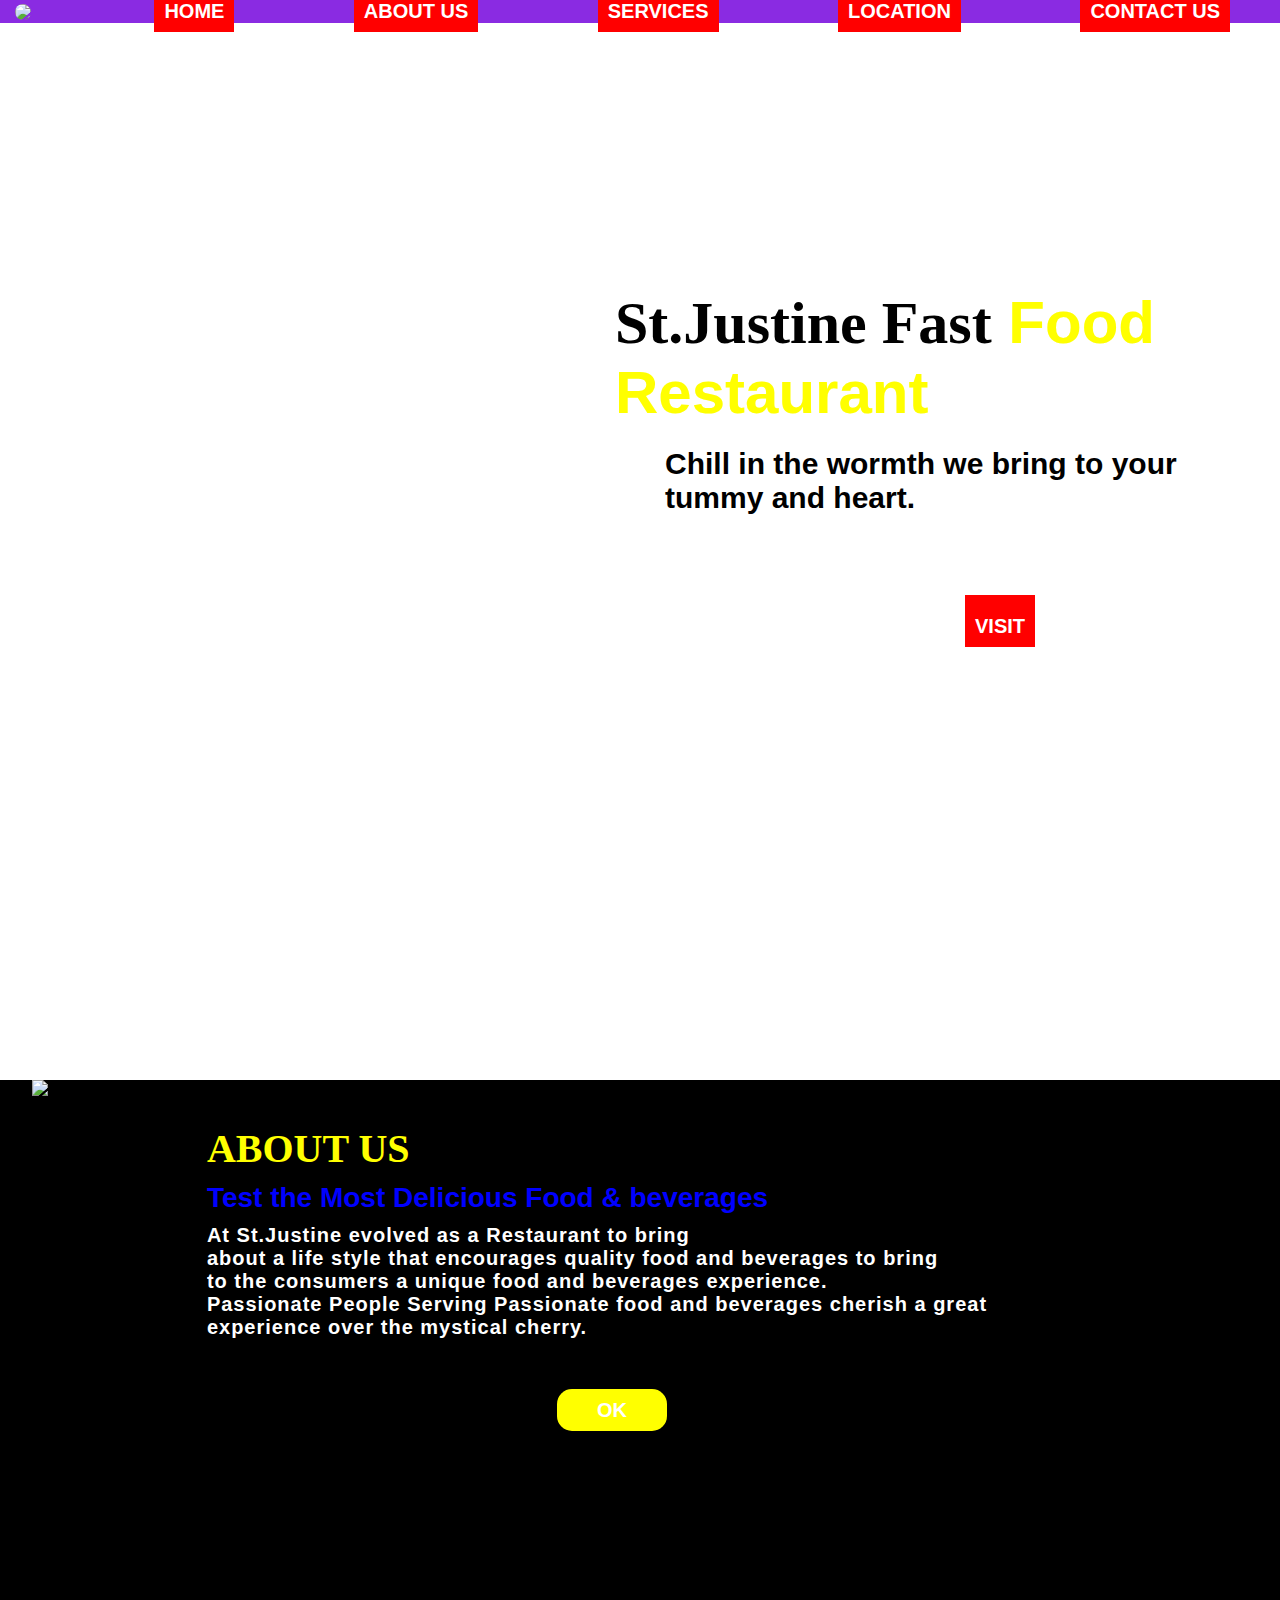
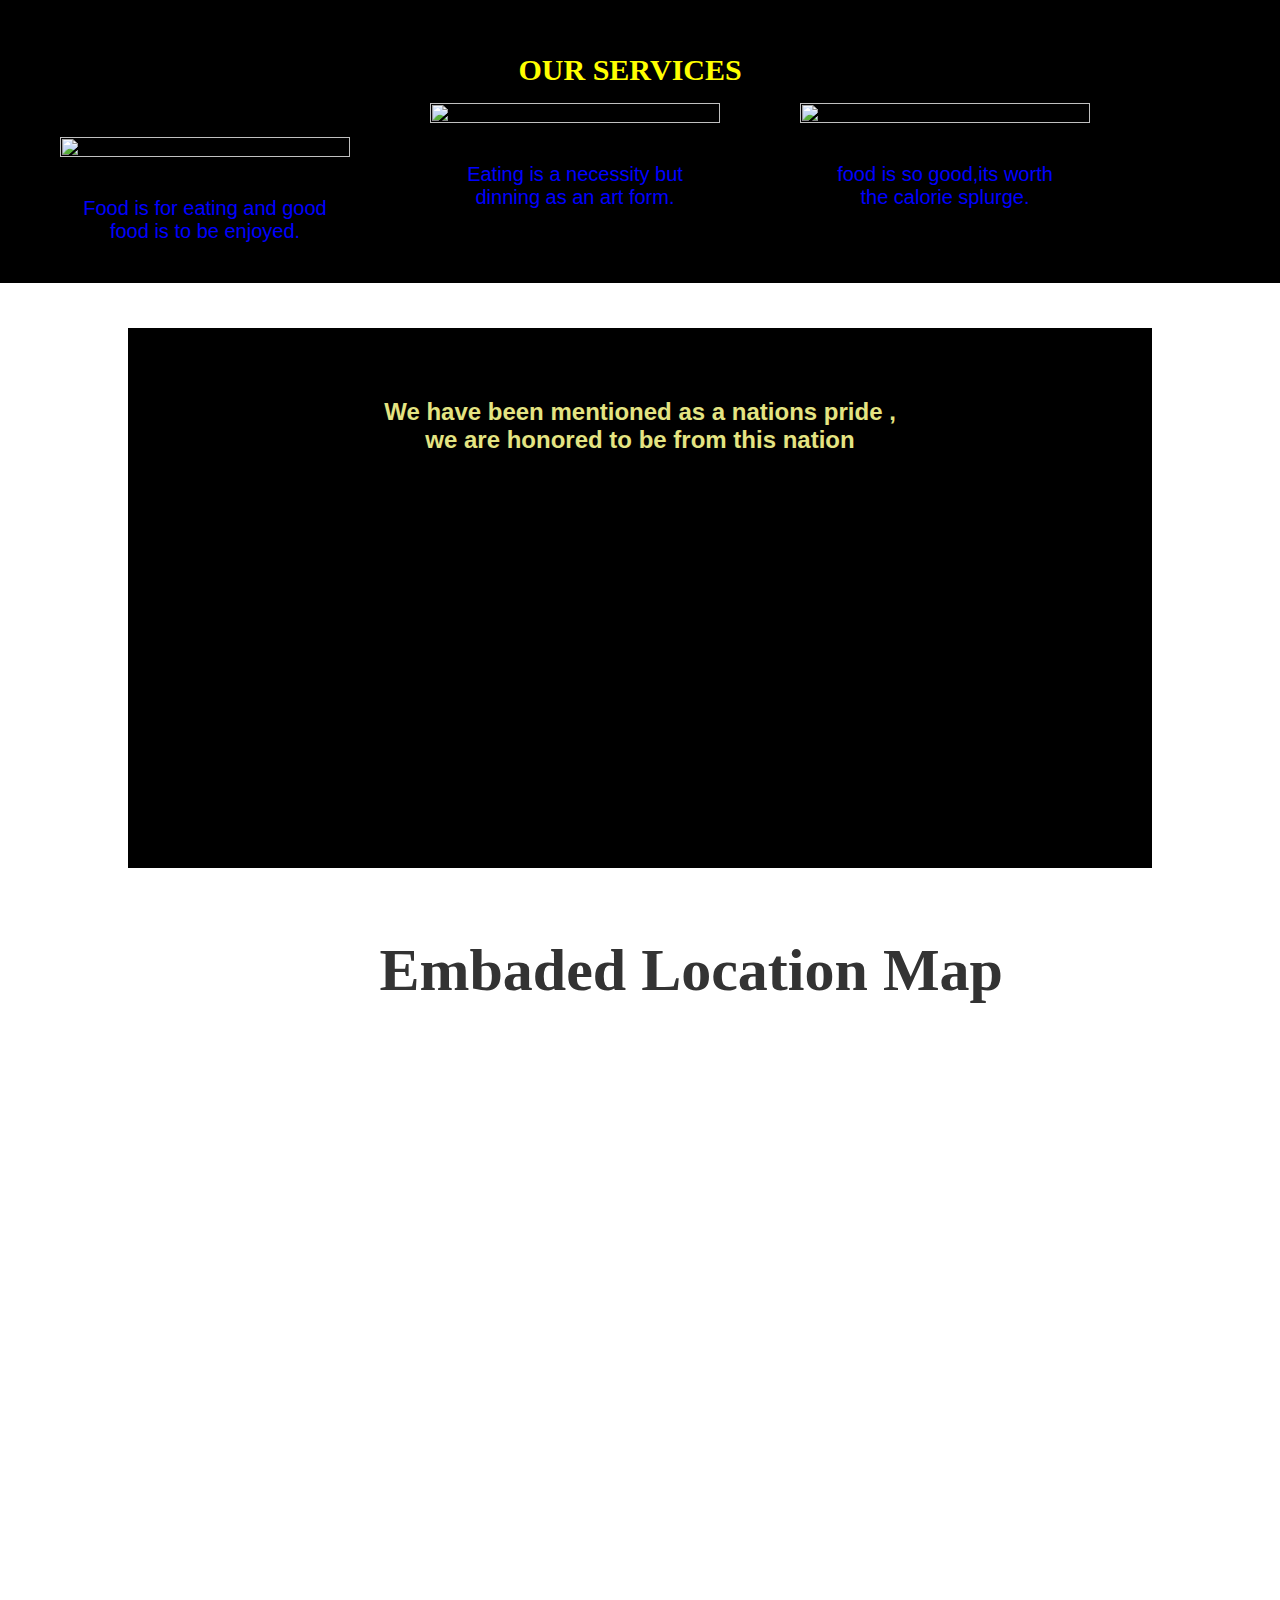
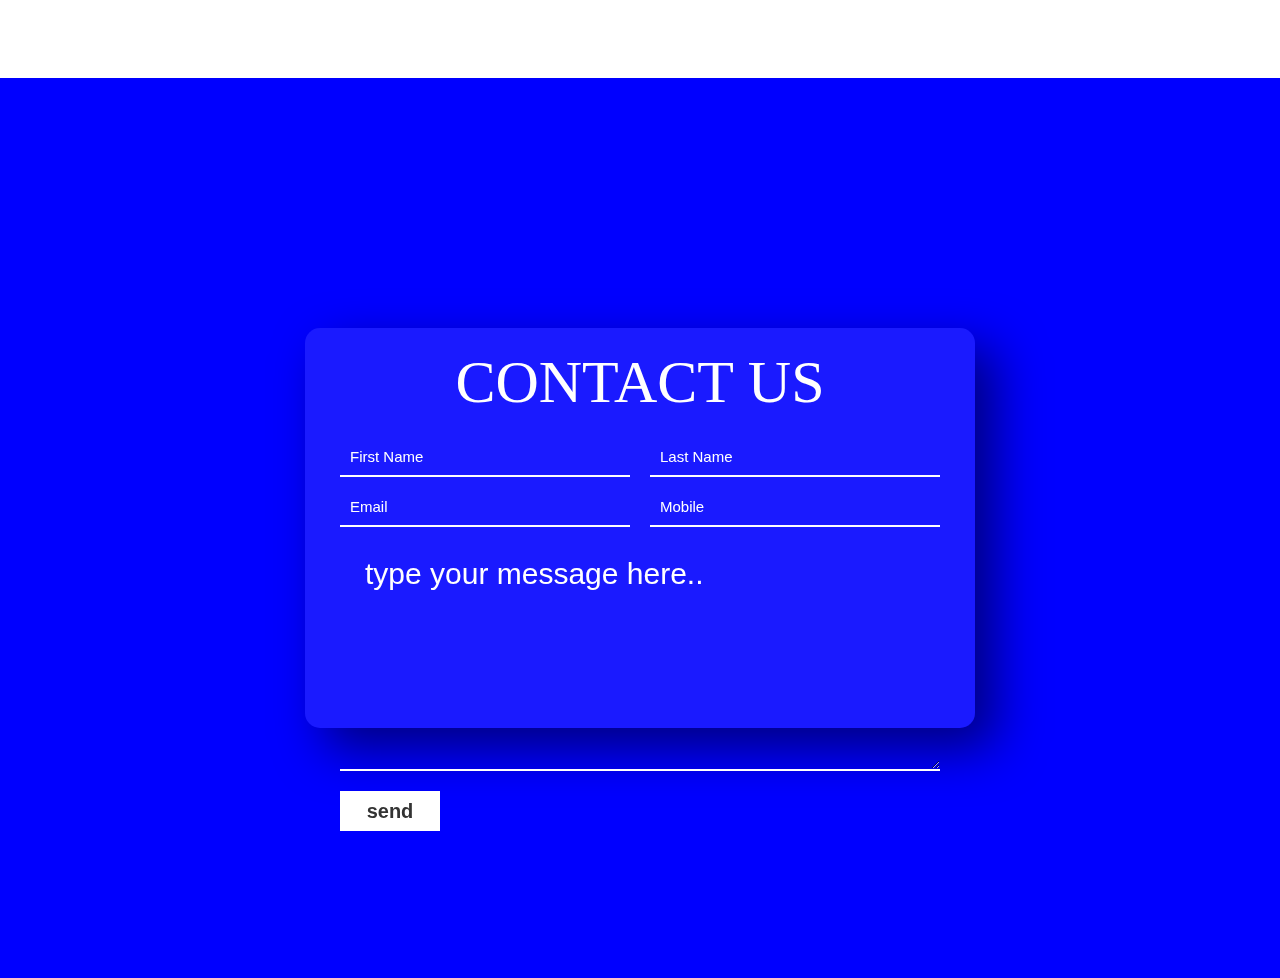
==== index.html @ 61984a6c "Add files via upload" ====
<!DOTYPEhtml>
<html>
    <head>
        <link rel="stylesheet" href="style.css">
    </head>
    <body>
        <nav class="navbar">
            <div class="navdiv">
                <img class="image" src="images/logo.png">
                <ul>
                    <li><a href="index.html">HOME</a></li>
                    <li><a href="about.html">ABOUT US</a></li>
                    <li><a href="service.html">SERVICES</a></li>
                    <li><a href="location.html">LOCATION</a></li>
                    <li><a href="contact.html">CONTACT US</a></li>
                </ul>
            </div>
            <div class="text-box">
                <h1> St.Justine Fast<span> Food Restaurant</span> </h1>
                <h4>Chill in the wormth we bring to your tummy and heart.</h4>  
                <a href="index.html">VISIT</a> 
            </div>
        </nav>

        <!--------------------------SectionA-------------------------------->
        <section class="about">
            <div class="main">
             <img src="images/bann5.png" alt="bagger image">
             <div class="about-text">
                <h1>ABOUT US</h1>
                <h5>Test the Most Delicious Food & beverages</h5>
                <p>
                    At St.Justine evolved as a Restaurant to bring<br> about a life style that 
                    encourages quality food and beverages to bring<br> to the  consumers a unique
                    food and beverages experience.<br>Passionate People Serving Passionate
                    food and beverages cherish a great<br> experience over the mystical cherry.
                </p>
                <a href="about us.html">OK</a>
             </div>
            </div>
        </section>

        <!---------------------------Section Service------------------------->
        <section class="features">
            
                
          
            <figure class="figure">
                <h1>OUR SERVICES</h1>
                <img src="images/bann1.png">
                <figcap>Food is for eating and good <br>
                    food is to be enjoyed.</figcap>
            </figure>
            <figure>
                <img src="images/bann2.png">
                <figcap> Eating is a necessity but<br>
                     dinning as an art form.</figcap>
            </figure>
            <figure>
                <img src="images/bann3.png">
                <figcap>food is so good,its worth <br>
                    the calorie splurge.</figcap>
            </figure>

        </section>
        <!------------------------Facility------------------------>
        <section class="hero">
        
                <div>
              <h2>
                We have been mentioned as a nations pride ,<br>
                we are honored to be from this nation
              </h2>  
                </div>
            
               
        
        </section>


           <!------------------------Location------------------------>

           <div class="map">
            <h1>Embaded Location Map</h1>
            <iframe src="https://www.google.com/maps/embed?pb=!1m18!1m12!1m3!1d31918.015647888824!2d32.54019498825072!3d0.33046777601587196!2m3!1f0!2f0!3f0!3m2!1i1024!2i768!4f13.1!3m3!1m2!1s0x177dbbab2c0f3331%3A0x17420fe6e727f243!2sLa%20Livre%20Bar%20and%20Restaurant!5e0!3m2!1sen!2sug!4v1708465665294!5m2!1sen!2sug" width="400" height="300" style="border:0;" allowfullscreen="" loading="lazy" referrerpolicy="no-referrer-when-downgrade"></iframe>
                </div>
       

           <!------------------------Contact------------------------>
        <div class="container"> 
             <form> 
            <h1>CONTACT US </h1>
            <input type="text" id="first name" placeholder="First Name"required>
            <input type="text" id="lastname" placeholder="Last Name"required>
            <input type="text" id="email" placeholder="Email"required>
            <input type="text" id="mobile" placeholder="Mobile"required>
            <h4>type your message here..</h4>
            <textarea required></textarea>
            <input type="submit" value="send" id="button">
        </form>
       </div>
         
    
</body>
   


    </body>
</html>
---- style.css ----
*{
    padding:0px;
    margin: 0px;
    font-family: Arial;
    box-sizing: border-box;
}
body{
    height: 100vh;
    width: 100%;
    background-color: black;
    background-image:url(images/bann4.png);
    background-size: cover;
    background-position:center ;
    background-repeat: no-repeat;
    
    
}
.navbar{
    background-color: #ff0000;
    padding-left: 15px;
    padding-right: 15px;
    transition: 5s;
    position: sticky;
}
.navbar:hover{
    background-color:blueviolet;
}
.navdiv{
    display:flex;
    align-items: center;
    text-decoration: none;
    justify-content: space-between;
    position: static;
}
.image{
    border-radius: 50px;

}
li {
    list-style: none;
    display: inline-block;

}
li a{
    font-size: 20px;
    font-weight: bold;
    color: white;
    margin-right: 35px;
    text-decoration: none;
    margin-left: 80px;
    transition: 1s;
}
li a:hover{
    color:yellow;
}
.text-box{
    position: absolute;
    margin-top: 250px;
    margin-left: 600px;
}
h1{
    font-size: 60px;
    font-weight: 800;
    font-family: Tahoma;
    font-style: none;
    margin-top: 15px;
    margin-bottom: 20px;
    display: block;
    
    
}
span{
    color:yellow;

}
h4{
    position: relative;
    margin-left: 50px;
    font-size: 30px; 
    margin-bottom: 100px;
    display: block;

    

}
a{
    padding-top: 20px;
    padding-bottom: 10px;
    padding-left: 10px;
    padding-right: 10px;
    font-size: 20px;
    font-weight: bold;
    margin-left: 350px;
    list-style: none;
    text-decoration: none;
    color:rgb(255, 255, 255);
    background-color:#ff0000 ;
    transition: 5s;
    
}
a:hover{
    background-color: #ffff00;
}

   /*-------------------------------SectionAbout--------------*/  

*{
    padding:0px;
    margin: 0px;
    font-family: arial;
    box-sizing: border-box;
}
body{
    background-color:black;
    background-position: center;
    background-size: cover;
    max-width: 100%;
    max-height: auto;
    position: relative;
    
    
    
}
.about{
    background-color:black;
    width: 100%;
    height: 60%;
    padding: 0px;
    position: absolute;
    top:120%;
    
}
.about image{
    height:420px ;
    width: 420px;
    padding: 15px 30px;
    margin-top: 18px;
    

}
 .main{
    display:flex;
    justify-content: space-around;
    margin: auto;
    max-width: 95%;

    
}
.about-text{
    width: 1130px;
    margin-left: 70px;
    position: relative;
    top:30px;

    
    
    
}
.about-text h1{

    font-size: 40px;
    color:yellow;
    text-transform: capitalize;
    line-height: 2p;
    margin-bottom: 25px;
    transition: 5s;
    cursor:pointer;

}
.about-text h1:hover{
    color:white;

}
.about-text h5{
    font-size: 28px;
    color:blue;
    line-height: 2px;
    margin-bottom: 25px;
}
.about-text p{
    font-size: 20px;
    font-weight: bold;
    color: white;
    letter-spacing: 1px;
    margin-bottom: 60px;
    

}
.about-text a{
    background-color: yellow;
    padding: 10px 40px;

    border-radius: 15px;
    font-weight: bold;
    border: none;
    font-size: 20px;
    transition:5s;
    cursor: pointer;

}
.about button a:hover{ 
    background-color:green;
    vertical-align: auto;
    

}
/*---------------------------------Service---------------------*/
*{
    padding:0px;
    margin:0px;
    font-family: Arial;
    box-sizing: border-box;

}
body{
    padding:0px;
    margin: 0px;
    background-color:white;
}
.features{
    background-color: #000000;
    margin:0px;
    display: flex;
    flex-direction: row;
    padding:20px;
    padding-right: 150px;
    position: relative;
    top:175%

}
.figure h1{
    font-size: 30px;
    color: #ffff00;
    display: flex;
     position: relative;
     left:145%;

}

.features figure img{ 
margin-bottom: 10px;
padding:30px 20px;
display: block;
margin-left: auto;
margin-right: auto;
width: 100%;

}

.features figure{
 margin:auto;
 width:100%;
 font-size: 20px;
 color: #0000ff;
 padding: 20px;
 text-align: center;


}          
 /*----------------------------facility--------------------*/

.body{
padding:0px;
margin: 0px;
}



*{
    padding: 0px;
    margin: 0px;
    box-sizing: border-box;
}
.hero{
    min-height: 60%;
    max-width: 80%;
    background-color: #000000;
    background-image: url(images/blur1.png);
    background-position: center;
    background-size: cover;
    padding-top: 70px;
    padding-right: 80px;
    padding-bottom: 70px;
    padding-left:80px ;
    position: relative;
    top: 180%;
    left:10%;
    margin: 0px;
}
.hero h2{
    font-size: bold;
    font-weight: 800;
    text-align: center;
    justify-content: center;
    display: flex;
    color:rgb(228, 228, 130)
}

/*---------------------------------location---------------------*/




*{
    padding:0px;
    Margin:0px;
    font-family: Arial;
    box-sizing: border-box;
}
.map{

    width:l00%;
    height: 100vh;
    justify-content: center;
    display:flex;
    text-align:center;
    flex-direction:column;
    position: relative;
    top:175%;
    left:4%;
    

}
.map h1{
    color:#333;
    margin-bottom: 20px;
    position: relative;
    bottom:50px;
}
div iframe{
    display:flex;
    width:80%;
    height:500px;
    margin-left: 130px;
    filter:invert(100%);
}
    /*--------------------------contact------------------------*/


    *{
        margin:0px;
        padding:0px;
        font-family: arial;
        box-sizing: border-box;
    }
    .container{
        min-height: 100vh;
        background-color:blue;
        display:flex;
        justify-content: center;
        align-items: center;
        position:relative;
        top:170%;
        

    }
    .container form{
        width:670px;
        height:400px;
        display:flex;
        justify-content: center;
        box-shadow:20px 20px 50px rgba(0,0,0,0.5);
        border-radius:15px;
        background:rgba(255,255,255,0.1);
        backdrop-filter: blur(10px);
        flex-wrap: wrap;
    }
    .container form h1{
     color:white;
     font-weight: 500;
     margin-top: 20px;
     width:500px;
     text-align: center;
    }
    .container form input{
        width:290px;
        height:40px;
        padding-left: 10px;
        outline:none;
        border:none;
        font-size: 15px;
        margin-bottom: 10px;
        background:none;
        border-bottom:2px solid white;

    }
    .container form input::placeholder{
        color:white;

    }
    .container form #lastname,
    .container form #mobile{
        margin-left: 20px;
    }
    .container form h4{
        color:white;
        font-weight: 300;
        width:600px;
        margin-top:20px;
    }
    .container form textarea{
        background:none;
        border:none;
        border-bottom:2px solid white;
        font-weight:200;
        font-size: 15px;
        padding: 10px;
        outline:none;
        min-width:600px;
        max-width: 600px;
        min-height: 80px;
        max-height: 80px;

    }
    textarea::webkit-scrollbar{
        width:1em;
    }
    textarea::webkit-scrollbar-thumb{
        background-color:rgba(194,194,194,0.713);
    }
    .container form #button{
        border:none;
        background:white;
        margin-top: 20px;
        font-weight: 600;
        font-size: 20px;
        color:#333;
        width:100px;
        padding:0px;
        margin-right: 500px;
        margin-bottom: 30px;
        transition:0.3s;
    }
    .container form #button:hover{
        opacity:0.7s;
    }
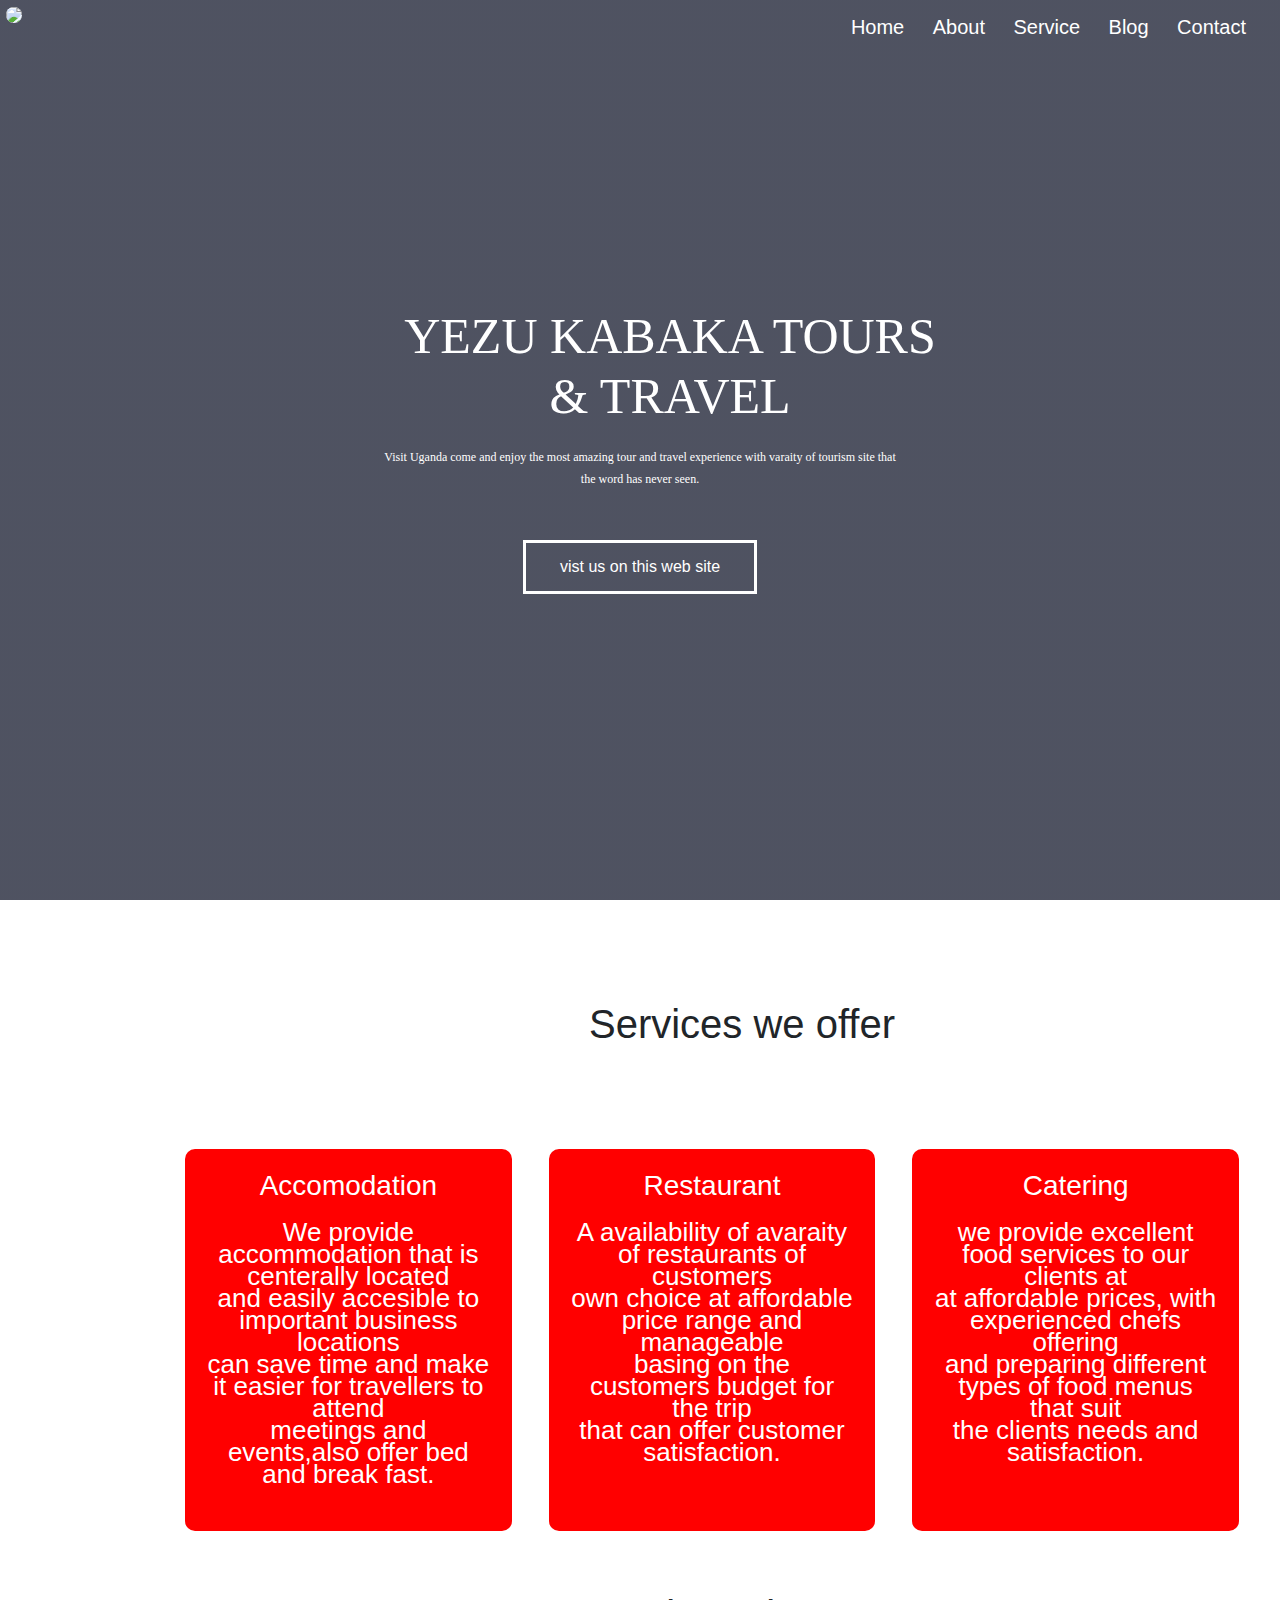
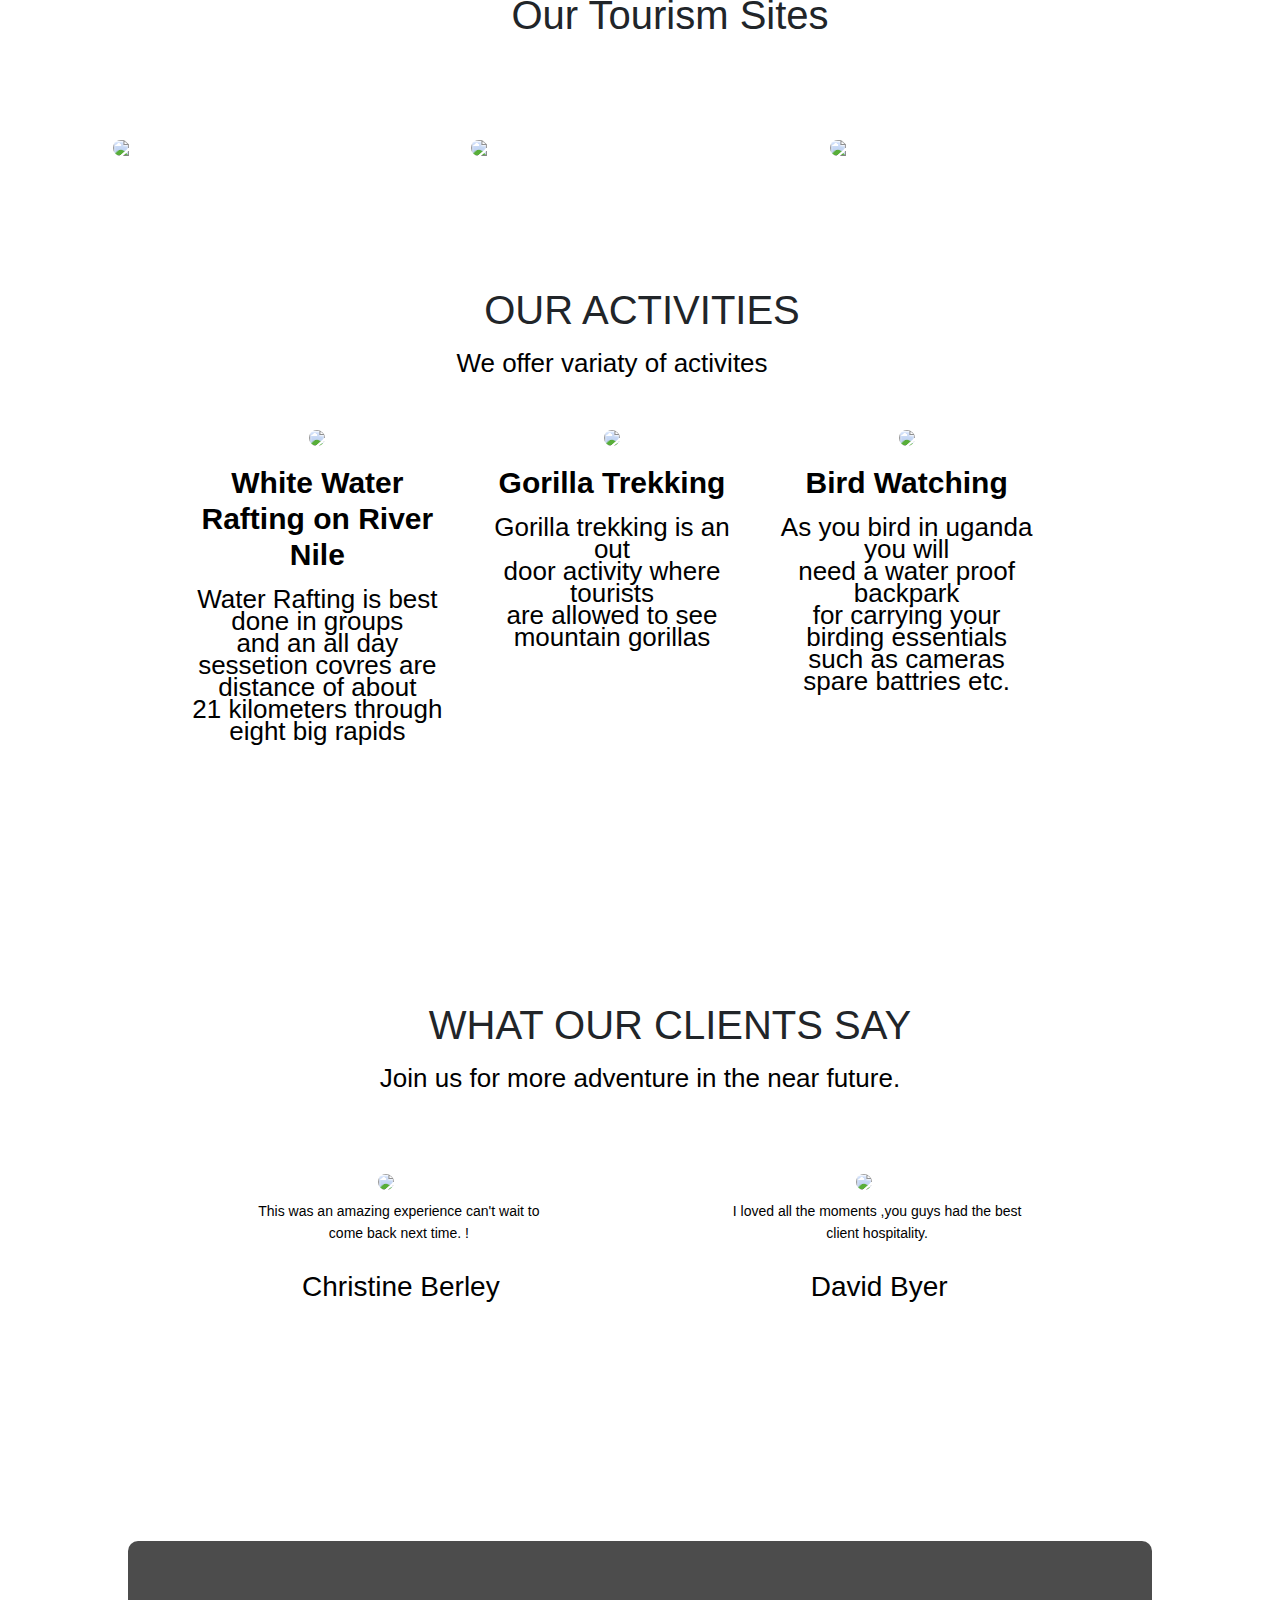
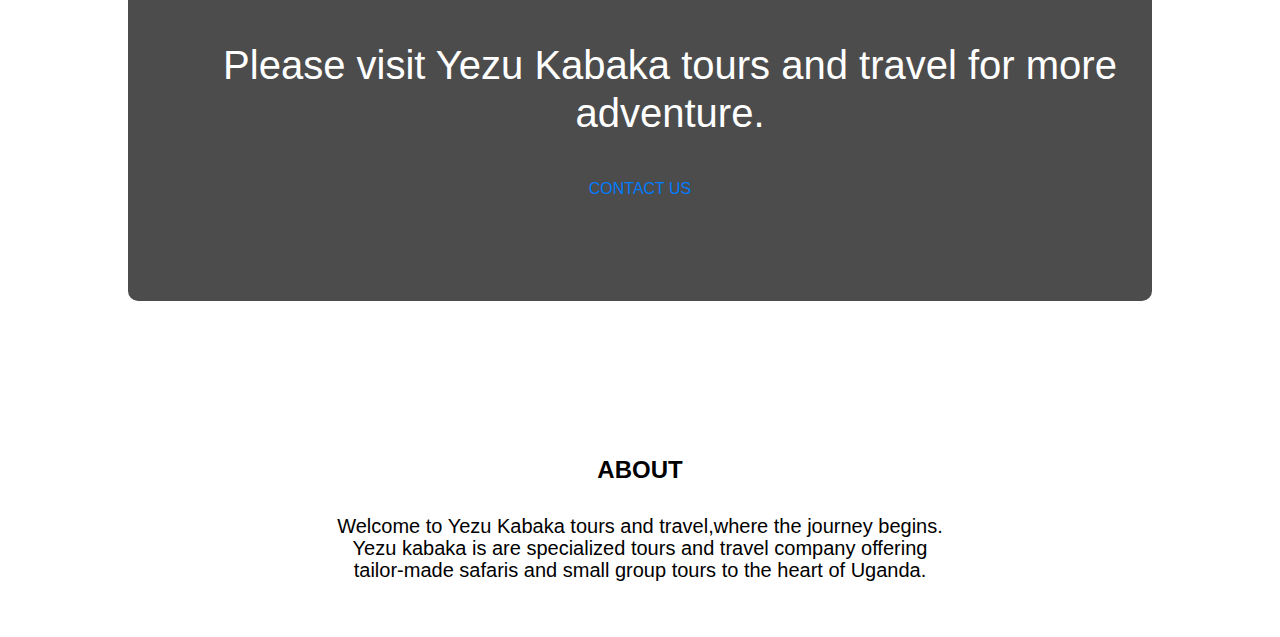
==== commit 0496767e: "Add files via upload" ====
--- a/index.html
+++ b/index.html
@@ -1,109 +1,205 @@
-<!DOTYPEhtml>
+<!DOCTYPE html>
 <html>
     <head>
+        <title>Github Pages</title>
+        <meta home="viewport" content="with=device-width" initial-scale="1.0">
         <link rel="stylesheet" href="style.css">
+        <link rel="stylesheet" href="https://cdn.jsdelivr.net/npm/bootstrap@4.6.2/dist/css/bootstrap.min.css">
+        
+        </style>
     </head>
     <body>
-        <nav class="navbar">
-            <div class="navdiv">
-                <img class="image" src="images/logo.png">
+        <section class="header">
+            <nav>
+                <img src="images/clif.png">
+              <div class="nav-link">
+                
                 <ul>
-                    <li><a href="index.html">HOME</a></li>
-                    <li><a href="about.html">ABOUT US</a></li>
-                    <li><a href="service.html">SERVICES</a></li>
-                    <li><a href="location.html">LOCATION</a></li>
-                    <li><a href="contact.html">CONTACT US</a></li>
+                    <li><a href="index.html">Home</a></li>
+                    <li><a href="About.html">About</a></li>
+                    <li><a href="services.html">Service</a></li>
+                    <li><a href="Blog.html">Blog</a></li>
+                    <li><a href="Contact.html">Contact</a></li>
+                    
                 </ul>
-            </div>
+                
+              </div>
+            </nav>
             <div class="text-box">
-                <h1> St.Justine Fast<span> Food Restaurant</span> </h1>
-                <h4>Chill in the wormth we bring to your tummy and heart.</h4>  
-                <a href="index.html">VISIT</a> 
-            </div>
-        </nav>
-
-        <!--------------------------SectionA-------------------------------->
-        <section class="about">
-            <div class="main">
-             <img src="images/bann5.png" alt="bagger image">
-             <div class="about-text">
-                <h1>ABOUT US</h1>
-                <h5>Test the Most Delicious Food & beverages</h5>
-                <p>
-                    At St.Justine evolved as a Restaurant to bring<br> about a life style that 
-                    encourages quality food and beverages to bring<br> to the  consumers a unique
-                    food and beverages experience.<br>Passionate People Serving Passionate
-                    food and beverages cherish a great<br> experience over the mystical cherry.
-                </p>
-                <a href="about us.html">OK</a>
-             </div>
-            </div>
+                <h1>YEZU KABAKA TOURS & TRAVEL</h1>
+                <p>Visit Uganda come and enjoy the most amazing tour and
+                     travel experience with varaity of tourism site that <br>
+                    the word has never seen.</p>
+                     <a href="" class="pres-btn">vist us on this web site</a>
+
+            </div>
+
         </section>
 
-        <!---------------------------Section Service------------------------->
-        <section class="features">
+        <!--------------- Services ----------------->
+        <section class="course">
+            <h1>Services we offer</h1>
+            <p>Enjoy the most classic hospitality services.</p>
+
+            <div class="row">
+                <div class="course-col">
+                    <h3>Accomodation</h3>
+                    <p>We provide accommodation that is centerally located<br>
+                          and easily accesible to important business locations<br>
+                        can save time and make it easier for travellers to attend <br>
+                         meetings and events,also offer bed and break fast.</p>
+
+                </div>
+                <div class="course-col">
+                    <h3>Restaurant</h3>
+                    <p>A availability of avaraity of restaurants of customers<br>
+                         own choice at affordable price range and manageable<br>
+                          basing on the customers budget for the trip<br>
+                         that can offer customer satisfaction.</p>
+    
+                </div>
+                <div class="course-col">
+                    <h3>Catering</h3>
+                    <p>we provide excellent food services to our clients at<br>
+                         at affordable prices, with experienced chefs offering<br>
+                          and preparing different types of food menus that suit<br>
+                          the clients needs and satisfaction.</p>
+    
+                </div>
+    
+
+            </div>
             
-                
-          
-            <figure class="figure">
-                <h1>OUR SERVICES</h1>
-                <img src="images/bann1.png">
-                <figcap>Food is for eating and good <br>
-                    food is to be enjoyed.</figcap>
-            </figure>
-            <figure>
-                <img src="images/bann2.png">
-                <figcap> Eating is a necessity but<br>
-                     dinning as an art form.</figcap>
-            </figure>
-            <figure>
-                <img src="images/bann3.png">
-                <figcap>food is so good,its worth <br>
-                    the calorie splurge.</figcap>
-            </figure>
+
 
         </section>
-        <!------------------------Facility------------------------>
-        <section class="hero">
+
+        <!----------------------  Sites --------------------->
+        <section class="campus" >
+            <h1>Our Tourism Sites</h1>
+            <p>The best tourism sites in the Country and africa at large</p>
+
+        <div class="row">
+            <div class="campus-col">
+                <img src="images/site1.png">
+                <div class="layer">
+                    <h3 class="lon-don">kidepo</h3>
+                </div>
+
+            </div>
+            <div class="campus-col">
+                <img src="images/site2.png">
+                <div class="layer">
+                    <h3>Queen Elizabeth</h3>
+                </div>
+
+            </div>
+            <div class="campus-col">
+                <img src="images/site3.png">
+                <div class="layer">
+                    <h3>Bwindi</h3>
+                </div>
+            </div>
+
+
+            </div>
+            </section>
+
+            <!---------------------------Activities ------------------>
+
+            <section class="facilities">
+                <h1>OUR ACTIVITIES</h1>
+                <p style="font-size: 26px; color: black;">We offer variaty of activites</p>
+
+                <div class="row">
+                    <div class="facilities-col">
+                        <img src="images/water1.png">
+                        <h3>White Water Rafting on River Nile</h3>
+                        <p>Water Rafting is best done in groups <br>and an all day 
+                        sessetion covres are distance of about <br>21 kilometers through eight big rapids</p>
+
+                    </div>
+                    <div class="facilities-col">
+                        <img src="images/gorrila treking.png">
+                        <h3>Gorilla Trekking</h3>
+                        <p>Gorilla trekking is an out<br> door activity where tourists <br>
+                        are allowed to see mountain gorillas</p>
+
+                    </div>
+                    <div class="facilities-col">
+                        <img src="images/bird1.png">
+                        <h3>Bird Watching</h3>
+                        <p>As you bird in uganda you will<br> need a water proof backpark<br>
+                          for carrying your birding essentials <br>such as cameras spare battries etc.</p>
+
+                    </div>
+
+                </div>
+            </section>
+
+            <!------------- Testimonials --------------------->
+
+            <section class="testimonials">
+                <h1>WHAT OUR CLIENTS SAY</h1>
+                <p style="font-size: 26px; color: black;">Join us for more adventure in the near future.</p>
+                <div class="row">
+                    <div class="testimonials-col">
+                        <img src="images/user1.jpg">
+                        
+                        <p>This was an amazing experience can't wait to come back next time.
+                    
+                        !</p>
+                            <h3>Christine Berley</h3>
+                        
+
+                    </div>
+
+                    <div class="testimonials-col">
+                        <img src="images/user2.jpg">
+                        
+                        <p>  I loved all the moments ,you guys had the best client hospitality.
+                    
+                            </p>
+                            <h3>David Byer</h3>
+                            
+                          
+                        </div>
+                </div>
+                   
+                       
+
+
+            </section>
+
+             <!---------- Call To Action-------------->
+
+             <section class="cta">
+                <h1>Please visit Yezu Kabaka tours and travel for more adventure.</h1>
+                <a href="" class="hero-btn">CONTACT US</a>
+             </section>
+
+
+
+             <!---------- About -------------->
+
+             <section class="footer">
+                <h4>ABOUT</h4>
+                <p>Welcome to Yezu Kabaka tours and travel,where the journey begins. 
+                    <br>Yezu kabaka is are specialized tours and travel company offering<br>
+                    tailor-made safaris and small group tours to the heart of Uganda.
+                     </p>
+                    
+                    
+
+             </section>
+
         
-                <div>
-              <h2>
-                We have been mentioned as a nations pride ,<br>
-                we are honored to be from this nation
-              </h2>  
-                </div>
-            
-               
-        
-        </section>
-
-
-           <!------------------------Location------------------------>
-
-           <div class="map">
-            <h1>Embaded Location Map</h1>
-            <iframe src="https://www.google.com/maps/embed?pb=!1m18!1m12!1m3!1d31918.015647888824!2d32.54019498825072!3d0.33046777601587196!2m3!1f0!2f0!3f0!3m2!1i1024!2i768!4f13.1!3m3!1m2!1s0x177dbbab2c0f3331%3A0x17420fe6e727f243!2sLa%20Livre%20Bar%20and%20Restaurant!5e0!3m2!1sen!2sug!4v1708465665294!5m2!1sen!2sug" width="400" height="300" style="border:0;" allowfullscreen="" loading="lazy" referrerpolicy="no-referrer-when-downgrade"></iframe>
-                </div>
-       
-
-           <!------------------------Contact------------------------>
-        <div class="container"> 
-             <form> 
-            <h1>CONTACT US </h1>
-            <input type="text" id="first name" placeholder="First Name"required>
-            <input type="text" id="lastname" placeholder="Last Name"required>
-            <input type="text" id="email" placeholder="Email"required>
-            <input type="text" id="mobile" placeholder="Mobile"required>
-            <h4>type your message here..</h4>
-            <textarea required></textarea>
-            <input type="submit" value="send" id="button">
-        </form>
-       </div>
-         
-    
-</body>
-   
+
+
+
 
 
     </body>
-</html>+</html>
+
+    
--- a/style.css
+++ b/style.css
@@ -1,438 +1,344 @@
 *{
-    padding:0px;
-    margin: 0px;
+    margin:0px;
+    Padding:0px;
     font-family: Arial;
-    box-sizing: border-box;
-}
-body{
-    height: 100vh;
-    width: 100%;
-    background-color: black;
-    background-image:url(images/bann4.png);
+}
+.header {
+    position: relative;
+    min-height: 100vh;
+    width: 100%;
+    background-image:linear-gradient( rgba(4,9,30,0.7),rgba(4,9,30,0.7)),url(images/face.png);
     background-size: cover;
-    background-position:center ;
-    background-repeat: no-repeat;
-    
-    
-}
-.navbar{
-    background-color: #ff0000;
-    padding-left: 15px;
-    padding-right: 15px;
-    transition: 5s;
-    position: sticky;
-}
-.navbar:hover{
-    background-color:blueviolet;
-}
-.navdiv{
-    display:flex;
+    background-position: center;
+
+}
+nav{
+    display: flex;
     align-items: center;
-    text-decoration: none;
-    justify-content: space-between;
-    position: static;
-}
-.image{
+    justify-content:space-between;
+    padding:2px 6px;
+    
+}
+nav img {
+    width: 100px;
+    background-color: aliceblue;
     border-radius: 50px;
-
-}
-li {
+    
+
+}
+.nav-link{
+    position: relative;
+    bottom:30px;
+    text-align:right;
+
+
+}
+.nav-link ul li{
     list-style: none;
     display: inline-block;
-
-}
-li a{
+    position: relative;
+    padding:8px 12px ;
+}
+.nav-link ul li a{
+    color:white;
+    text-decoration: none;
     font-size: 20px;
-    font-weight: bold;
-    color: white;
-    margin-right: 35px;
-    text-decoration: none;
-    margin-left: 80px;
-    transition: 1s;
-}
-li a:hover{
-    color:yellow;
+    font-family: sans-serif;
+
+}
+.nav-link ul li::after{
+    content: "";
+    background-color:#ff0000;
+    margin:auto;
+    width:0%;
+    height: 2px;
+    display: block;
+    transition:0.5s;
+}
+.nav-link ul li:hover::after{
+    width: 100%;
 }
 .text-box{
     position: absolute;
-    margin-top: 250px;
-    margin-left: 600px;
+    text-align: center;
+    top: 50%;
+    left: 50%;
+    transform: translate(-50%, -50%);
+}
+.text-box h1{
+    font-size:50px;
+    color:#ffffff;
+    font-family: Lucida Sans;
+}
+.text-box p{
+    color:#ffffff;
+    font-size: 12px;
+    font-family:Verdana;
+    margin:10px 0 40px;
+}
+.pres-btn{
+    display:inline-block;
+    text-decoration: none;
+    padding: 12px 34px;
+    background-color: none;
+    border-style: solid;
+    border-color: #ffffff;
+    color:#ffffff;
+    position: relative;
+    cursor:pointer;
+    transition: 0.1s;
+}
+.pres-btn:hover{
+    border-color: #ff0000;
+    background-color: #ff0000;
+}
+
+  
+
+
+
+/*-------------- Services --------*/
+
+.course{
+    margin-top:auto;
+    margin-left: 200px;
+    width: 80%;
+    text-align: center;
+    padding-top: 100px;
 }
 h1{
     font-size: 60px;
-    font-weight: 800;
-    font-family: Tahoma;
-    font-style: none;
-    margin-top: 15px;
-    margin-bottom: 20px;
-    display: block;
-    
-    
-}
-span{
-    color:yellow;
-
-}
-h4{
-    position: relative;
-    margin-left: 50px;
-    font-size: 30px; 
-    margin-bottom: 100px;
-    display: block;
-
-    
-
-}
-a{
-    padding-top: 20px;
-    padding-bottom: 10px;
-    padding-left: 10px;
-    padding-right: 10px;
-    font-size: 20px;
     font-weight: bold;
-    margin-left: 350px;
-    list-style: none;
-    text-decoration: none;
-    color:rgb(255, 255, 255);
-    background-color:#ff0000 ;
+    margin-left: 60px;
+}
+p{
+    font-size: 26px;
+    color:#ffffff;
+    font-weight: 300px;
+    line-height: 22px;
+    padding:10px;
+}
+.row{
+    margin-top: 5%;
+    display: flex;
+    justify-content: space-between;
+}
+.course-col{
+    flex-basis: 31%;
+    background-color: red;
+    border-radius: 10px;
+    margin-bottom: 10px;
+    padding: 20px 12px;
+    box-sizing: border-box;
     transition: 5s;
-    
-}
-a:hover{
-    background-color: #ffff00;
-}
-
-   /*-------------------------------SectionAbout--------------*/  
-
-*{
+}
+h3{
+    text-align: center;
+    font-weight: 600;
+    margin:10px 0 ;
+    color: #ffffff;
+}
+.course-col:hover{
+    box-shadow: 0px 0px 2px 0px ,rgba(0,0,0,0.2);
+
+}
+
+
+    
+
+
+/*-------------- Sites --------------*/
+
+.campus {
+    width:80%;
+    margin: auto;
+    text-align: center;
+    padding-top: 50px;
+}
+.campus-col{
+    flex-basis: 32%;
+    border-radius: 10px;
+    margin-bottom: 30px;
+    position: relative;
+    overflow: hidden;
+    
+}
+.campus-col img{
+    width: 100%;
+    display:block;
+}
+.layer{
+    background: transparent;
+    position: absolute;
+    height:100%;
+    width: 100%;
+    top:0;
+    left:0;
+    transition: 0.5s;
+    
+}
+.layer:hover{
+    background: rgba(226,0,0,0.7);
+
+}
+.layer h3{
+    font-size:26px;
+    font-weight: 500;
+    width: 100%;
+    position: absolute;
+    bottom: 0;
+    left: 50px;
+    color:#ffffff;
+    transform:translateX( -50) ;
+    opacity: 0;
+    transition: 0.5s;
+
+
+}
+.layer:hover h3{
+    bottom: 49%;
+    opacity: 1;
+
+}
+
+/*----------------------- Activites -----------------*/
+
+
+.facilities{
+    width:80%;
+    margin-top: auto;
+    margin-left: 100px;
+    text-align: center;
+    padding:100px;
+}
+.facilities-col{
+    flex-basis: 31%;
+    border-radius: 10px;
+    text-align: center;
+    margin-bottom: 5%;
+}
+.facilities-col img{
+    width:100%;
+    border-radius: 10px;
+
+
+}
+.facilities-col p{
+    color: black;
+    font-size:26px;
     padding:0px;
-    margin: 0px;
-    font-family: arial;
-    box-sizing: border-box;
-}
-body{
-    background-color:black;
+    text-align: center;
+}
+.facilities-col h3{
+    color: black;
+    font-size: 30px;
+    font-weight: bold;
+    margin-top: 16px;
+    margin-bottom: 15px;
+    text-align:center;
+
+} 
+/*------------------- TESTIMONIAL ------------*/
+
+.testimonials {
+    width:80%;
+    margin: auto;
+    text-align: center;
+    padding:100px;
+
+}
+.testimonials-col{
+    flex-basis: 44%;
+    border-radius: 10px;
+    margin-bottom: 5px;
+    padding: 25px;
+    cursor: pointer;
+    
+    
+
+}
+.testimonials-col img{
+    height: 40px;
+    margin-top: 8px;
+    margin-right: 30px;
+    border-radius: 50%;
+    float:top;
+    
+
+}
+.testimonials-col p{
+    padding-left: 6px;
+    color:black;
+    align-items: right;
+    font-size: 14px;
+
+    
+}
+.testimonials-col h3{
+
+    
+    color:black;
+
+    
+
+}
+
+.testimonials-col .fa{
+    color:#f44336;
+    
+}
+
+
+    
+
+/*----------------Call to action ----------*/
+
+.cta{
+    margin:100px auto;
+    width:80%;
+    background-image: linear-gradient(rgba(0,0,0,0.7),rgba(0,0,0,0.7)),url(images/bk.png);
     background-position: center;
     background-size: cover;
-    max-width: 100%;
-    max-height: auto;
-    position: relative;
-    
-    
-    
-}
-.about{
-    background-color:black;
-    width: 100%;
-    height: 60%;
+    text-align: center;
+    padding:100px 0;
+    border-radius: 10px;
+
+}
+.cta h1{
+    color: #ffffff;
+    margin-bottom: 40px;
     padding: 0px;
-    position: absolute;
-    top:120%;
-    
-}
-.about image{
-    height:420px ;
-    width: 420px;
-    padding: 15px 30px;
-    margin-top: 18px;
-    
-
-}
- .main{
-    display:flex;
-    justify-content: space-around;
-    margin: auto;
-    max-width: 95%;
-
-    
-}
-.about-text{
-    width: 1130px;
-    margin-left: 70px;
-    position: relative;
-    top:30px;
-
-    
-    
-    
-}
-.about-text h1{
-
-    font-size: 40px;
-    color:yellow;
-    text-transform: capitalize;
-    line-height: 2p;
-    margin-bottom: 25px;
-    transition: 5s;
-    cursor:pointer;
-
-}
-.about-text h1:hover{
-    color:white;
-
-}
-.about-text h5{
-    font-size: 28px;
-    color:blue;
-    line-height: 2px;
-    margin-bottom: 25px;
-}
-.about-text p{
+}
+
+
+
+
+/*----------------footer ----------*/
+
+
+.footer{
+    width: 100%;
+    text-align: center;
+    padding: 30px 0;
+}
+.footer h4{
+    margin-top: 25px;
+    margin-bottom: 20px;
+    font-weight: 600;
+    color: black;
+}
+.footer p{
+    color: black;
     font-size: 20px;
-    font-weight: bold;
-    color: white;
-    letter-spacing: 1px;
-    margin-bottom: 60px;
-    
-
-}
-.about-text a{
-    background-color: yellow;
-    padding: 10px 40px;
-
-    border-radius: 15px;
-    font-weight: bold;
-    border: none;
-    font-size: 20px;
-    transition:5s;
-    cursor: pointer;
-
-}
-.about button a:hover{ 
-    background-color:green;
-    vertical-align: auto;
-    
-
-}
-/*---------------------------------Service---------------------*/
-*{
-    padding:0px;
-    margin:0px;
-    font-family: Arial;
-    box-sizing: border-box;
-
-}
-body{
-    padding:0px;
-    margin: 0px;
-    background-color:white;
-}
-.features{
-    background-color: #000000;
-    margin:0px;
-    display: flex;
-    flex-direction: row;
-    padding:20px;
-    padding-right: 150px;
-    position: relative;
-    top:175%
-
-}
-.figure h1{
-    font-size: 30px;
-    color: #ffff00;
-    display: flex;
-     position: relative;
-     left:145%;
-
-}
-
-.features figure img{ 
-margin-bottom: 10px;
-padding:30px 20px;
-display: block;
-margin-left: auto;
-margin-right: auto;
-width: 100%;
-
-}
-
-.features figure{
- margin:auto;
- width:100%;
- font-size: 20px;
- color: #0000ff;
- padding: 20px;
- text-align: center;
-
-
-}          
- /*----------------------------facility--------------------*/
-
-.body{
-padding:0px;
-margin: 0px;
-}
-
-
-
-*{
-    padding: 0px;
-    margin: 0px;
-    box-sizing: border-box;
-}
-.hero{
-    min-height: 60%;
-    max-width: 80%;
-    background-color: #000000;
-    background-image: url(images/blur1.png);
-    background-position: center;
-    background-size: cover;
-    padding-top: 70px;
-    padding-right: 80px;
-    padding-bottom: 70px;
-    padding-left:80px ;
-    position: relative;
-    top: 180%;
-    left:10%;
-    margin: 0px;
-}
-.hero h2{
-    font-size: bold;
-    font-weight: 800;
-    text-align: center;
-    justify-content: center;
-    display: flex;
-    color:rgb(228, 228, 130)
-}
-
-/*---------------------------------location---------------------*/
-
-
-
-
-*{
-    padding:0px;
-    Margin:0px;
-    font-family: Arial;
-    box-sizing: border-box;
-}
-.map{
-
-    width:l00%;
-    height: 100vh;
-    justify-content: center;
-    display:flex;
-    text-align:center;
-    flex-direction:column;
-    position: relative;
-    top:175%;
-    left:4%;
-    
-
-}
-.map h1{
-    color:#333;
-    margin-bottom: 20px;
-    position: relative;
-    bottom:50px;
-}
-div iframe{
-    display:flex;
-    width:80%;
-    height:500px;
-    margin-left: 130px;
-    filter:invert(100%);
-}
-    /*--------------------------contact------------------------*/
-
-
-    *{
-        margin:0px;
-        padding:0px;
-        font-family: arial;
-        box-sizing: border-box;
-    }
-    .container{
-        min-height: 100vh;
-        background-color:blue;
-        display:flex;
-        justify-content: center;
-        align-items: center;
-        position:relative;
-        top:170%;
-        
-
-    }
-    .container form{
-        width:670px;
-        height:400px;
-        display:flex;
-        justify-content: center;
-        box-shadow:20px 20px 50px rgba(0,0,0,0.5);
-        border-radius:15px;
-        background:rgba(255,255,255,0.1);
-        backdrop-filter: blur(10px);
-        flex-wrap: wrap;
-    }
-    .container form h1{
-     color:white;
-     font-weight: 500;
-     margin-top: 20px;
-     width:500px;
-     text-align: center;
-    }
-    .container form input{
-        width:290px;
-        height:40px;
-        padding-left: 10px;
-        outline:none;
-        border:none;
-        font-size: 15px;
-        margin-bottom: 10px;
-        background:none;
-        border-bottom:2px solid white;
-
-    }
-    .container form input::placeholder{
-        color:white;
-
-    }
-    .container form #lastname,
-    .container form #mobile{
-        margin-left: 20px;
-    }
-    .container form h4{
-        color:white;
-        font-weight: 300;
-        width:600px;
-        margin-top:20px;
-    }
-    .container form textarea{
-        background:none;
-        border:none;
-        border-bottom:2px solid white;
-        font-weight:200;
-        font-size: 15px;
-        padding: 10px;
-        outline:none;
-        min-width:600px;
-        max-width: 600px;
-        min-height: 80px;
-        max-height: 80px;
-
-    }
-    textarea::webkit-scrollbar{
-        width:1em;
-    }
-    textarea::webkit-scrollbar-thumb{
-        background-color:rgba(194,194,194,0.713);
-    }
-    .container form #button{
-        border:none;
-        background:white;
-        margin-top: 20px;
-        font-weight: 600;
-        font-size: 20px;
-        color:#333;
-        width:100px;
-        padding:0px;
-        margin-right: 500px;
-        margin-bottom: 30px;
-        transition:0.3s;
-    }
-    .container form #button:hover{
-        opacity:0.7s;
-    }
-
-   
+    font-weight: 300;
+}
+
+
+
+ 
+
+
+
+
+
+
